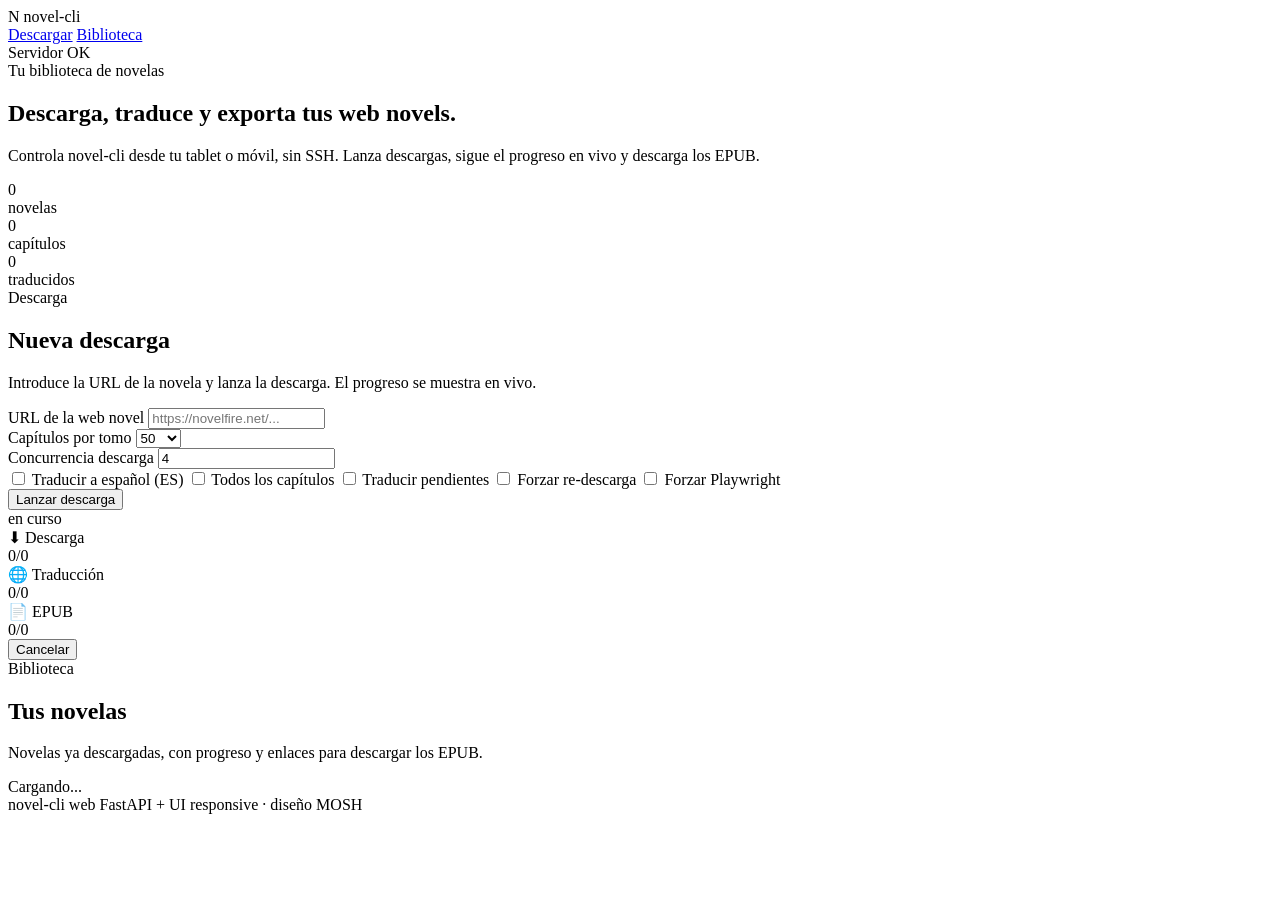
==== src/novel_cli/web/templates/index.html @ 01cb90b5 "feat(web): capa web FastAPI + UI (novel-cli web, jobs/ws/routes) y control de errores de descarga - " ====
<!DOCTYPE html>
<html lang="es">
<head>
  <meta charset="UTF-8" />
  <meta name="viewport" content="width=device-width, initial-scale=1.0" />
  <title>novel-cli web</title>
  <link
    rel="icon"
    href="data:image/svg+xml,%3Csvg xmlns='http://www.w3.org/2000/svg' viewBox='0 0 32 32'%3E%3Crect width='32' height='32' rx='8' fill='%23fa6f78'/%3E%3Ctext x='16' y='22' font-family='Arial' font-size='16' font-weight='700' fill='%23fff' text-anchor='middle'%3EN%3C/text%3E%3C/svg%3E"
  />
  <link rel="preconnect" href="https://fonts.googleapis.com" />
  <link rel="preconnect" href="https://fonts.gstatic.com" crossorigin />
  <link
    href="https://fonts.googleapis.com/css2?family=IBM+Plex+Sans+JP:wght@200;400;500;700&display=swap"
    rel="stylesheet"
  />
  <link rel="stylesheet" href="/static/css/app.css" />
</head>
<body>
  <header class="site-header">
    <div class="container">
      <div class="brand">
        <span class="logo">N</span>
        novel<span>-cli</span>
      </div>
      <nav id="main-nav">
        <a href="#descargar" class="active">Descargar</a>
        <a href="#biblioteca">Biblioteca</a>
      </nav>
      <div class="spacer"></div>
      <div class="server-status" id="server-status">
        <span class="dot"></span><span id="server-status-text">Servidor OK</span>
      </div>
    </div>
  </header>

  <section class="hero">
    <div class="container">
      <div class="eyebrow">Tu biblioteca de novelas</div>
      <h1>Descarga, traduce y exporta tus web novels.</h1>
      <p class="lead">Controla novel-cli desde tu tablet o móvil, sin SSH. Lanza descargas, sigue el progreso en vivo y descarga los EPUB.</p>
      <div class="stats">
        <div class="stat"><div class="num" id="stat-novels">0</div><div class="label">novelas</div></div>
        <div class="stat"><div class="num" id="stat-chapters">0</div><div class="label">capítulos</div></div>
        <div class="stat"><div class="num" id="stat-translated">0</div><div class="label">traducidos</div></div>
      </div>
    </div>
  </section>

  <section class="section" id="descargar">
    <div class="container">
      <div class="section-header">
        <div class="kicker">Descarga</div>
        <h2>Nueva descarga</h2>
        <p class="section-desc">Introduce la URL de la novela y lanza la descarga. El progreso se muestra en vivo.</p>
      </div>

      <form class="card job-form" id="job-form">
        <div class="field url-field">
          <label for="job-url">URL de la web novel</label>
          <input type="url" id="job-url" placeholder="https://novelfire.net/..." required />
        </div>
        <div class="row-fields">
          <div class="field">
            <label for="job-volume">Capítulos por tomo</label>
            <select id="job-volume">
              <option value="50" selected>50</option>
              <option value="100">100</option>
            </select>
          </div>
          <div class="field">
            <label for="job-concurrency">Concurrencia descarga</label>
            <input type="number" id="job-concurrency" value="4" min="1" />
          </div>
          <div class="field" id="field-translate-concurrency" hidden>
            <label for="job-translate-concurrency">Concurrencia traducción</label>
            <input type="number" id="job-translate-concurrency" value="4" min="1" />
          </div>
        </div>
        <div class="checkbox-group">
          <label><input type="checkbox" id="job-translate" /> Traducir a español (ES)</label>
          <label><input type="checkbox" id="job-all" /> Todos los capítulos</label>
          <label><input type="checkbox" id="job-pending" /> Traducir pendientes</label>
          <label><input type="checkbox" id="job-force" /> Forzar re-descarga</label>
          <label><input type="checkbox" id="job-playwright" /> Forzar Playwright</label>
        </div>
        <div class="form-actions">
          <button type="submit" class="btn btn-primary btn-lg" id="job-submit">
            <span class="spinner"></span>
            <span class="btn-label">Lanzar descarga</span>
          </button>
          <div class="job-current" id="job-current"></div>
        </div>
      </form>

      <div class="job-progress card" id="job-progress">
        <div class="job-head">
          <span class="job-url" id="job-progress-url"></span>
          <span class="badge badge-info" id="job-state-badge">en curso</span>
        </div>
        <div class="phases">
          <div class="phase">
            <span class="phase-icon">&#11015;</span>
            <span class="phase-label">Descarga</span>
            <div class="bar"><div class="bar-fill" id="bar-download"></div></div>
            <span class="count" id="count-download">0/0</span>
          </div>
          <div class="phase">
            <span class="phase-icon">&#127760;</span>
            <span class="phase-label">Traducción</span>
            <div class="bar"><div class="bar-fill" id="bar-translate"></div></div>
            <span class="count" id="count-translate">0/0</span>
          </div>
          <div class="phase">
            <span class="phase-icon">&#128196;</span>
            <span class="phase-label">EPUB</span>
            <div class="bar"><div class="bar-fill" id="bar-epub"></div></div>
            <span class="count" id="count-epub">0/0</span>
          </div>
        </div>
        <div class="status-line" id="status-line"></div>
        <div class="cancel-row">
          <button class="btn btn-secondary" id="cancel-btn">Cancelar</button>
        </div>
      </div>
    </div>
  </section>

  <section class="section" id="biblioteca">
    <div class="container">
      <div class="section-header">
        <div class="kicker">Biblioteca</div>
        <h2>Tus novelas</h2>
        <p class="section-desc">Novelas ya descargadas, con progreso y enlaces para descargar los EPUB.</p>
      </div>
      <div class="novel-list" id="novel-list">
        <div class="empty">Cargando...</div>
      </div>
    </div>
  </section>

  <footer class="site-footer">
    <div class="container">
      <span class="foot-brand">novel-cli web</span>
      <span>FastAPI + UI responsive · diseño MOSH</span>
    </div>
  </footer>

  <div id="toast"></div>
  <script src="/static/js/app.js"></script>
</body>
</html>
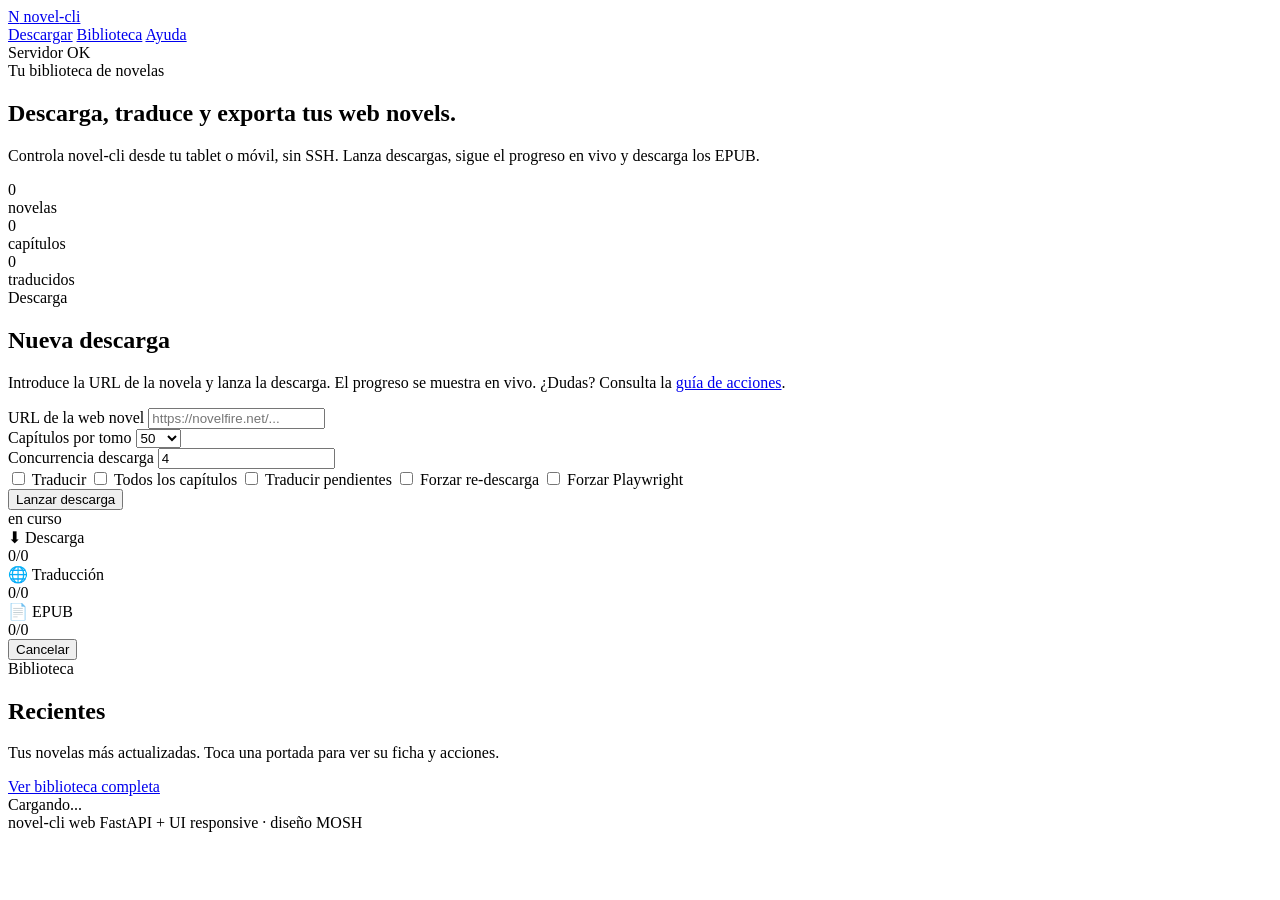
==== commit 63b56e3f: "feat(web): web multi-pagina y traduccion con idioma destino elegible - Web multi-pagina: / (descarga" ====
--- a/src/novel_cli/web/templates/index.html
+++ b/src/novel_cli/web/templates/index.html
@@ -16,18 +16,20 @@
   />
   <link rel="stylesheet" href="/static/css/app.css" />
 </head>
-<body>
+<body data-page="landing">
   <header class="site-header">
     <div class="container">
-      <div class="brand">
+      <a class="brand" href="/">
         <span class="logo">N</span>
         novel<span>-cli</span>
-      </div>
+      </a>
       <nav id="main-nav">
-        <a href="#descargar" class="active">Descargar</a>
-        <a href="#biblioteca">Biblioteca</a>
+        <a href="/" data-nav="landing">Descargar</a>
+        <a href="/biblioteca" data-nav="library">Biblioteca</a>
+        <a href="/ayuda" data-nav="help">Ayuda</a>
       </nav>
       <div class="spacer"></div>
+      <span class="backend-pill" id="backend-pill" hidden></span>
       <div class="server-status" id="server-status">
         <span class="dot"></span><span id="server-status-text">Servidor OK</span>
       </div>
@@ -52,7 +54,7 @@
       <div class="section-header">
         <div class="kicker">Descarga</div>
         <h2>Nueva descarga</h2>
-        <p class="section-desc">Introduce la URL de la novela y lanza la descarga. El progreso se muestra en vivo.</p>
+        <p class="section-desc">Introduce la URL de la novela y lanza la descarga. El progreso se muestra en vivo. ¿Dudas? Consulta la <a href="/ayuda">guía de acciones</a>.</p>
       </div>
 
       <form class="card job-form" id="job-form">
@@ -66,6 +68,8 @@
             <select id="job-volume">
               <option value="50" selected>50</option>
               <option value="100">100</option>
+              <option value="150">150</option>
+              <option value="200">200</option>
             </select>
           </div>
           <div class="field">
@@ -78,14 +82,18 @@
           </div>
         </div>
         <div class="checkbox-group">
-          <label><input type="checkbox" id="job-translate" /> Traducir a español (ES)</label>
+          <label><input type="checkbox" id="job-translate" /> Traducir</label>
           <label><input type="checkbox" id="job-all" /> Todos los capítulos</label>
           <label><input type="checkbox" id="job-pending" /> Traducir pendientes</label>
           <label><input type="checkbox" id="job-force" /> Forzar re-descarga</label>
           <label><input type="checkbox" id="job-playwright" /> Forzar Playwright</label>
         </div>
+        <div class="field translate-lang-field" id="field-language" hidden>
+          <label for="job-language">Idioma de traducción</label>
+          <select id="job-language"></select>
+        </div>
         <div class="form-actions">
-          <button type="submit" class="btn btn-primary btn-lg" id="job-submit">
+          <button type="submit" class="btn btn-primary btn-lg" id="job-submit" data-label="Lanzar descarga" data-loading="Lanzando...">
             <span class="spinner"></span>
             <span class="btn-label">Lanzar descarga</span>
           </button>
@@ -126,14 +134,17 @@
     </div>
   </section>
 
-  <section class="section" id="biblioteca">
+  <section class="section" id="recientes">
     <div class="container">
-      <div class="section-header">
-        <div class="kicker">Biblioteca</div>
-        <h2>Tus novelas</h2>
-        <p class="section-desc">Novelas ya descargadas, con progreso y enlaces para descargar los EPUB.</p>
+      <div class="section-header header-with-action">
+        <div>
+          <div class="kicker">Biblioteca</div>
+          <h2>Recientes</h2>
+          <p class="section-desc">Tus novelas más actualizadas. Toca una portada para ver su ficha y acciones.</p>
+        </div>
+        <a class="btn btn-secondary" href="/biblioteca">Ver biblioteca completa</a>
       </div>
-      <div class="novel-list" id="novel-list">
+      <div class="cover-grid" id="recent-list">
         <div class="empty">Cargando...</div>
       </div>
     </div>
@@ -147,6 +158,8 @@
   </footer>
 
   <div id="toast"></div>
+  <script src="/static/js/common.js"></script>
+  <script src="/static/js/jobs.js"></script>
   <script src="/static/js/app.js"></script>
 </body>
-</html>
+</html>
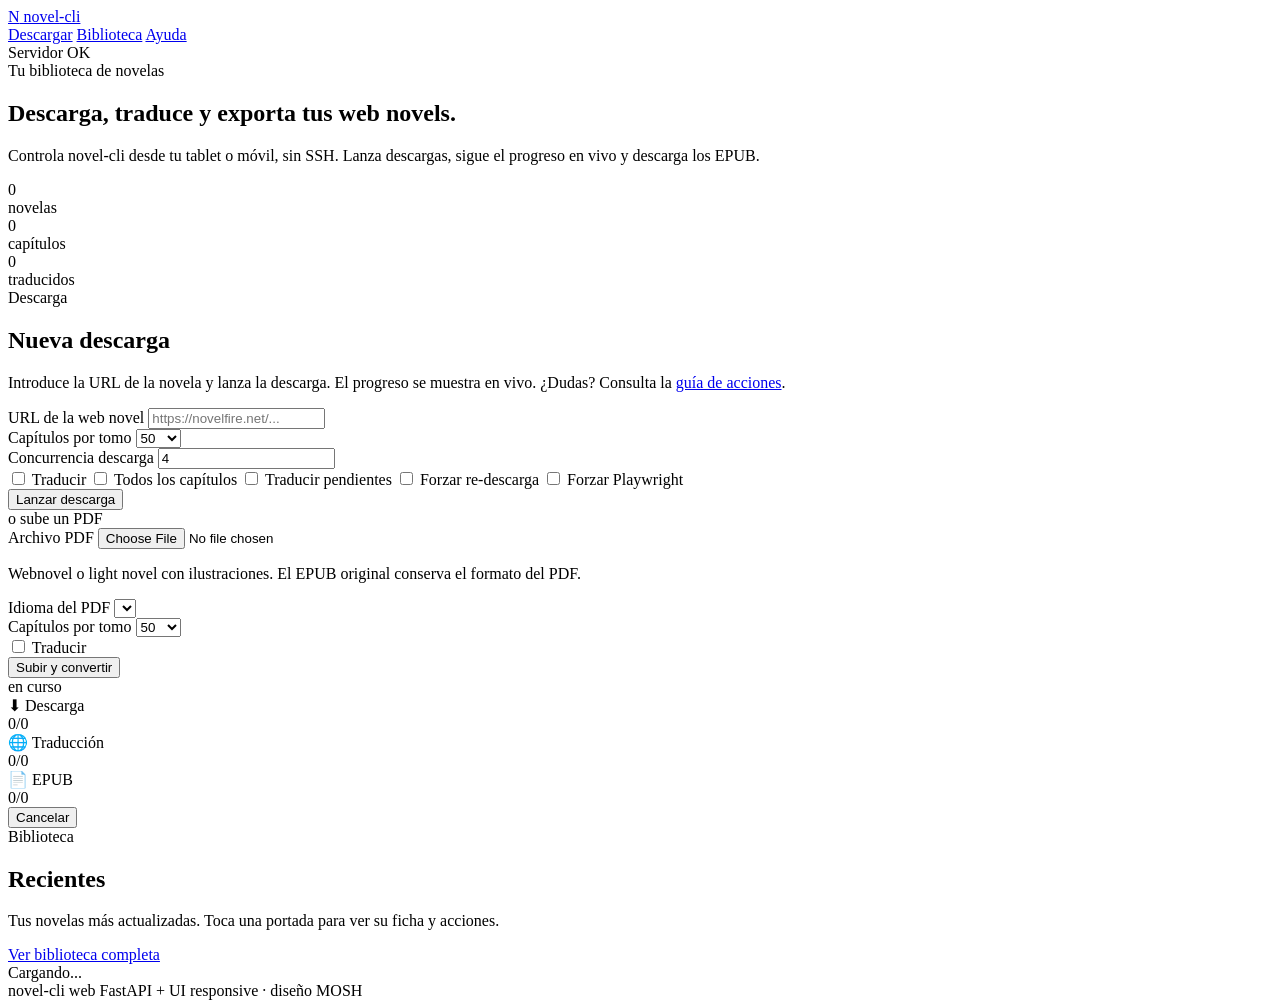
==== commit e64dba42: "feat(web): PDF upload endpoint, jobs and UI (spec 0.3.0/02) - POST /api/upload (multipart): validate" ====
--- a/src/novel_cli/web/templates/index.html
+++ b/src/novel_cli/web/templates/index.html
@@ -101,6 +101,44 @@
         </div>
       </form>
 
+      <div class="section-separator" role="separator">o sube un PDF</div>
+
+      <form class="card job-form" id="pdf-form">
+        <div class="field url-field">
+          <label for="pdf-file">Archivo PDF</label>
+          <input type="file" id="pdf-file" accept=".pdf,application/pdf" required />
+          <p class="field-hint">Webnovel o light novel con ilustraciones. El EPUB original conserva el formato del PDF.</p>
+        </div>
+        <div class="row-fields">
+          <div class="field">
+            <label for="pdf-source">Idioma del PDF</label>
+            <select id="pdf-source"></select>
+          </div>
+          <div class="field">
+            <label for="pdf-volume">Capítulos por tomo</label>
+            <select id="pdf-volume">
+              <option value="50" selected>50</option>
+              <option value="100">100</option>
+              <option value="150">150</option>
+              <option value="200">200</option>
+            </select>
+          </div>
+        </div>
+        <div class="checkbox-group">
+          <label><input type="checkbox" id="pdf-translate" /> Traducir</label>
+        </div>
+        <div class="field translate-lang-field" id="pdf-field-language" hidden>
+          <label for="pdf-language">Idioma de traducción</label>
+          <select id="pdf-language"></select>
+        </div>
+        <div class="form-actions">
+          <button type="submit" class="btn btn-primary btn-lg" id="pdf-submit" data-label="Subir y convertir" data-loading="Subiendo...">
+            <span class="spinner"></span>
+            <span class="btn-label">Subir y convertir</span>
+          </button>
+        </div>
+      </form>
+
       <div class="job-progress card" id="job-progress">
         <div class="job-head">
           <span class="job-url" id="job-progress-url"></span>
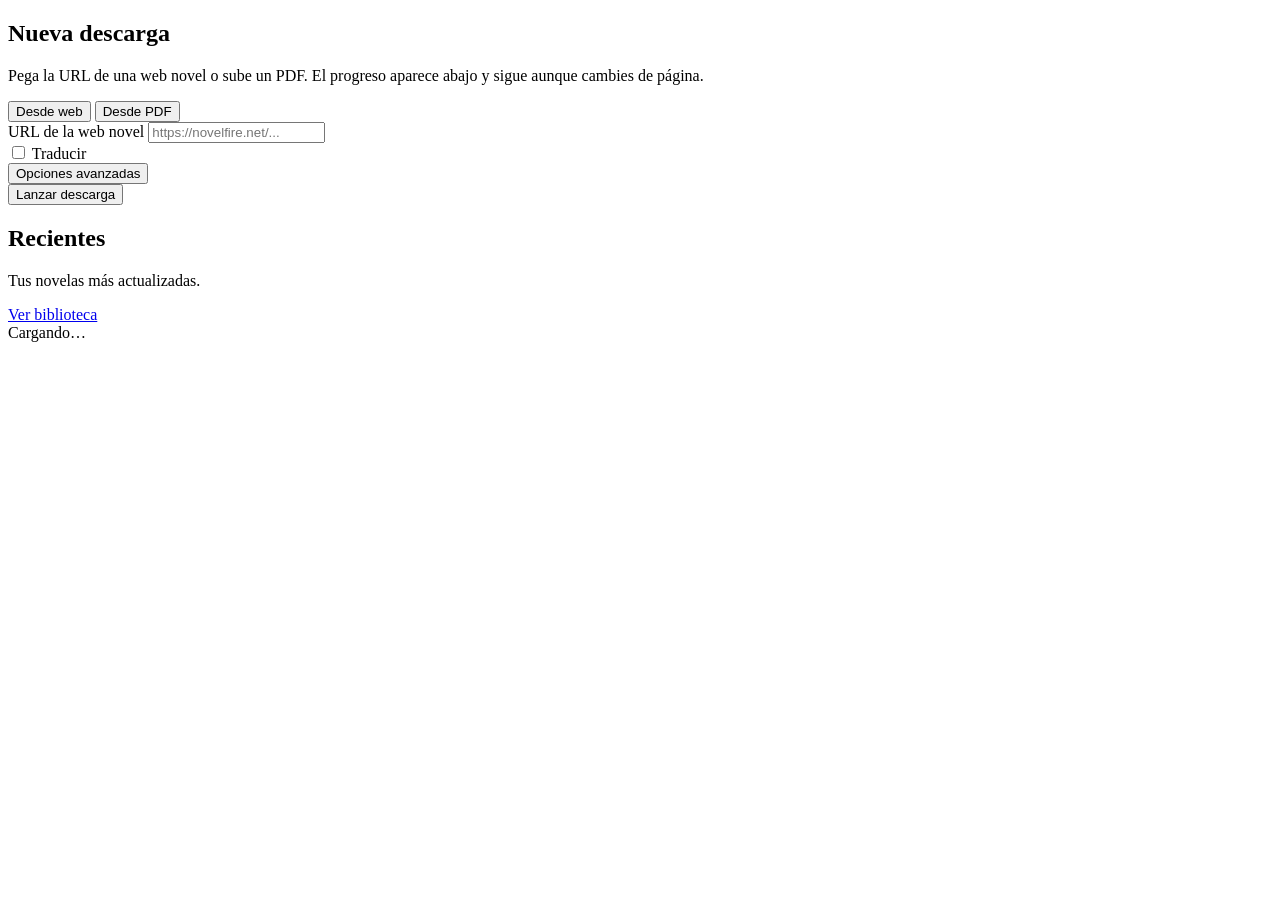
==== commit 694111aa: "feat(web): rediseno completo con design system propio (specs 0.3.0/05-08) Sustituye el diseno MOSH (" ====
--- a/src/novel_cli/web/templates/index.html
+++ b/src/novel_cli/web/templates/index.html
@@ -6,198 +6,187 @@
   <title>novel-cli web</title>
   <link
     rel="icon"
-    href="data:image/svg+xml,%3Csvg xmlns='http://www.w3.org/2000/svg' viewBox='0 0 32 32'%3E%3Crect width='32' height='32' rx='8' fill='%23fa6f78'/%3E%3Ctext x='16' y='22' font-family='Arial' font-size='16' font-weight='700' fill='%23fff' text-anchor='middle'%3EN%3C/text%3E%3C/svg%3E"
+    href="data:image/svg+xml,%3Csvg xmlns='http://www.w3.org/2000/svg' viewBox='0 0 32 32'%3E%3Crect width='32' height='32' rx='7' fill='%23e0575f'/%3E%3Ctext x='16' y='22' font-family='system-ui' font-size='16' font-weight='700' fill='%23fff' text-anchor='middle'%3EN%3C/text%3E%3C/svg%3E"
   />
-  <link rel="preconnect" href="https://fonts.googleapis.com" />
-  <link rel="preconnect" href="https://fonts.gstatic.com" crossorigin />
-  <link
-    href="https://fonts.googleapis.com/css2?family=IBM+Plex+Sans+JP:wght@200;400;500;700&display=swap"
-    rel="stylesheet"
-  />
+  <script>
+    (function () {
+      try {
+        document.documentElement.dataset.theme =
+          localStorage.getItem("novel_web_theme") || "auto";
+      } catch (e) {
+        document.documentElement.dataset.theme = "auto";
+      }
+    })();
+  </script>
   <link rel="stylesheet" href="/static/css/app.css" />
 </head>
 <body data-page="landing">
-  <header class="site-header">
-    <div class="container">
-      <a class="brand" href="/">
-        <span class="logo">N</span>
-        novel<span>-cli</span>
-      </a>
-      <nav id="main-nav">
-        <a href="/" data-nav="landing">Descargar</a>
-        <a href="/biblioteca" data-nav="library">Biblioteca</a>
-        <a href="/ayuda" data-nav="help">Ayuda</a>
-      </nav>
-      <div class="spacer"></div>
-      <span class="backend-pill" id="backend-pill" hidden></span>
-      <div class="server-status" id="server-status">
-        <span class="dot"></span><span id="server-status-text">Servidor OK</span>
-      </div>
-    </div>
-  </header>
+  <!--partial:header-->
 
-  <section class="hero">
-    <div class="container">
-      <div class="eyebrow">Tu biblioteca de novelas</div>
-      <h1>Descarga, traduce y exporta tus web novels.</h1>
-      <p class="lead">Controla novel-cli desde tu tablet o móvil, sin SSH. Lanza descargas, sigue el progreso en vivo y descarga los EPUB.</p>
-      <div class="stats">
-        <div class="stat"><div class="num" id="stat-novels">0</div><div class="label">novelas</div></div>
-        <div class="stat"><div class="num" id="stat-chapters">0</div><div class="label">capítulos</div></div>
-        <div class="stat"><div class="num" id="stat-translated">0</div><div class="label">traducidos</div></div>
-      </div>
-    </div>
-  </section>
+  <main>
+    <section class="section">
+      <div class="container">
+        <div class="section-header">
+          <h1 class="page-title" id="descargar">Nueva descarga</h1>
+          <p class="section-desc">
+            Pega la URL de una web novel o sube un PDF. El progreso aparece abajo
+            y sigue aunque cambies de página.
+          </p>
+        </div>
 
-  <section class="section" id="descargar">
-    <div class="container">
-      <div class="section-header">
-        <div class="kicker">Descarga</div>
-        <h2>Nueva descarga</h2>
-        <p class="section-desc">Introduce la URL de la novela y lanza la descarga. El progreso se muestra en vivo. ¿Dudas? Consulta la <a href="/ayuda">guía de acciones</a>.</p>
-      </div>
+        <div class="task">
+          <div class="segmented" id="source-switch" role="tablist" aria-label="Origen">
+            <button type="button" role="tab" data-source="web" aria-selected="true">
+              Desde web
+            </button>
+            <button type="button" role="tab" data-source="pdf" aria-selected="false">
+              Desde PDF
+            </button>
+          </div>
 
-      <form class="card job-form" id="job-form">
-        <div class="field url-field">
-          <label for="job-url">URL de la web novel</label>
-          <input type="url" id="job-url" placeholder="https://novelfire.net/..." required />
-        </div>
-        <div class="row-fields">
-          <div class="field">
-            <label for="job-volume">Capítulos por tomo</label>
-            <select id="job-volume">
-              <option value="50" selected>50</option>
-              <option value="100">100</option>
-              <option value="150">150</option>
-              <option value="200">200</option>
-            </select>
-          </div>
-          <div class="field">
-            <label for="job-concurrency">Concurrencia descarga</label>
-            <input type="number" id="job-concurrency" value="4" min="1" />
-          </div>
-          <div class="field" id="field-translate-concurrency" hidden>
-            <label for="job-translate-concurrency">Concurrencia traducción</label>
-            <input type="number" id="job-translate-concurrency" value="4" min="1" />
-          </div>
-        </div>
-        <div class="checkbox-group">
-          <label><input type="checkbox" id="job-translate" /> Traducir</label>
-          <label><input type="checkbox" id="job-all" /> Todos los capítulos</label>
-          <label><input type="checkbox" id="job-pending" /> Traducir pendientes</label>
-          <label><input type="checkbox" id="job-force" /> Forzar re-descarga</label>
-          <label><input type="checkbox" id="job-playwright" /> Forzar Playwright</label>
-        </div>
-        <div class="field translate-lang-field" id="field-language" hidden>
-          <label for="job-language">Idioma de traducción</label>
-          <select id="job-language"></select>
-        </div>
-        <div class="form-actions">
-          <button type="submit" class="btn btn-primary btn-lg" id="job-submit" data-label="Lanzar descarga" data-loading="Lanzando...">
-            <span class="spinner"></span>
-            <span class="btn-label">Lanzar descarga</span>
-          </button>
-          <div class="job-current" id="job-current"></div>
-        </div>
-      </form>
+          <form class="card job-form" id="job-form" data-panel="web">
+            <div class="field url-field">
+              <label for="job-url">URL de la web novel</label>
+              <input type="url" id="job-url" placeholder="https://novelfire.net/..." required />
+            </div>
 
-      <div class="section-separator" role="separator">o sube un PDF</div>
+            <div class="switch-row">
+              <label class="switch">
+                <input type="checkbox" id="job-translate" />
+                <span>Traducir</span>
+              </label>
+              <div class="field translate-lang-field" id="field-language" hidden>
+                <label for="job-language">Idioma de traducción</label>
+                <select id="job-language"></select>
+              </div>
+            </div>
 
-      <form class="card job-form" id="pdf-form">
-        <div class="field url-field">
-          <label for="pdf-file">Archivo PDF</label>
-          <input type="file" id="pdf-file" accept=".pdf,application/pdf" required />
-          <p class="field-hint">Webnovel o light novel con ilustraciones. El EPUB original conserva el formato del PDF.</p>
-        </div>
-        <div class="row-fields">
-          <div class="field">
-            <label for="pdf-source">Idioma del PDF</label>
-            <select id="pdf-source"></select>
-          </div>
-          <div class="field">
-            <label for="pdf-volume">Capítulos por tomo</label>
-            <select id="pdf-volume">
-              <option value="50" selected>50</option>
-              <option value="100">100</option>
-              <option value="150">150</option>
-              <option value="200">200</option>
-            </select>
-          </div>
-        </div>
-        <div class="checkbox-group">
-          <label><input type="checkbox" id="pdf-translate" /> Traducir</label>
-        </div>
-        <div class="field translate-lang-field" id="pdf-field-language" hidden>
-          <label for="pdf-language">Idioma de traducción</label>
-          <select id="pdf-language"></select>
-        </div>
-        <div class="form-actions">
-          <button type="submit" class="btn btn-primary btn-lg" id="pdf-submit" data-label="Subir y convertir" data-loading="Subiendo...">
-            <span class="spinner"></span>
-            <span class="btn-label">Subir y convertir</span>
-          </button>
-        </div>
-      </form>
+            <button
+              type="button"
+              class="advanced-toggle"
+              id="advanced-toggle"
+              aria-expanded="false"
+              aria-controls="advanced-panel"
+            >
+              <span data-icon="chevron-down"></span>Opciones avanzadas
+            </button>
 
-      <div class="job-progress card" id="job-progress">
-        <div class="job-head">
-          <span class="job-url" id="job-progress-url"></span>
-          <span class="badge badge-info" id="job-state-badge">en curso</span>
-        </div>
-        <div class="phases">
-          <div class="phase">
-            <span class="phase-icon">&#11015;</span>
-            <span class="phase-label">Descarga</span>
-            <div class="bar"><div class="bar-fill" id="bar-download"></div></div>
-            <span class="count" id="count-download">0/0</span>
-          </div>
-          <div class="phase">
-            <span class="phase-icon">&#127760;</span>
-            <span class="phase-label">Traducción</span>
-            <div class="bar"><div class="bar-fill" id="bar-translate"></div></div>
-            <span class="count" id="count-translate">0/0</span>
-          </div>
-          <div class="phase">
-            <span class="phase-icon">&#128196;</span>
-            <span class="phase-label">EPUB</span>
-            <div class="bar"><div class="bar-fill" id="bar-epub"></div></div>
-            <span class="count" id="count-epub">0/0</span>
-          </div>
-        </div>
-        <div class="status-line" id="status-line"></div>
-        <div class="cancel-row">
-          <button class="btn btn-secondary" id="cancel-btn">Cancelar</button>
+            <div class="advanced-panel" id="advanced-panel" hidden>
+              <div class="row-fields">
+                <div class="field">
+                  <label for="job-volume">Capítulos por tomo</label>
+                  <select id="job-volume">
+                    <option value="50" selected>50</option>
+                    <option value="100">100</option>
+                    <option value="150">150</option>
+                    <option value="200">200</option>
+                  </select>
+                </div>
+                <div class="field">
+                  <label for="job-concurrency">Concurrencia descarga</label>
+                  <input type="number" id="job-concurrency" value="4" min="1" />
+                </div>
+                <div class="field" id="field-translate-concurrency" hidden>
+                  <label for="job-translate-concurrency">Concurrencia traducción</label>
+                  <input type="number" id="job-translate-concurrency" value="4" min="1" />
+                </div>
+              </div>
+              <div class="checkbox-group">
+                <label><input type="checkbox" id="job-all" /> Todos los capítulos</label>
+                <label><input type="checkbox" id="job-pending" /> Traducir pendientes</label>
+                <label><input type="checkbox" id="job-force" /> Forzar re-descarga</label>
+                <label><input type="checkbox" id="job-playwright" /> Forzar Playwright</label>
+              </div>
+            </div>
+
+            <div class="form-actions">
+              <button
+                type="submit"
+                class="btn btn-primary btn-lg"
+                id="job-submit"
+                data-label="Lanzar descarga"
+                data-loading="Lanzando..."
+              >
+                <span class="spinner"></span>
+                <span class="btn-label">Lanzar descarga</span>
+              </button>
+            </div>
+          </form>
+
+          <form class="card job-form" id="pdf-form" data-panel="pdf" hidden>
+            <div class="field url-field">
+              <label for="pdf-file">Archivo PDF</label>
+              <input type="file" id="pdf-file" accept=".pdf,application/pdf" required />
+              <p class="field-hint">
+                Webnovel o light novel con ilustraciones. El EPUB original conserva
+                el formato del PDF.
+              </p>
+            </div>
+            <div class="row-fields">
+              <div class="field">
+                <label for="pdf-source">Idioma del PDF</label>
+                <select id="pdf-source"></select>
+              </div>
+              <div class="field">
+                <label for="pdf-volume">Capítulos por tomo</label>
+                <select id="pdf-volume">
+                  <option value="50" selected>50</option>
+                  <option value="100">100</option>
+                  <option value="150">150</option>
+                  <option value="200">200</option>
+                </select>
+              </div>
+            </div>
+            <div class="switch-row">
+              <label class="switch">
+                <input type="checkbox" id="pdf-translate" />
+                <span>Traducir</span>
+              </label>
+              <div class="field translate-lang-field" id="pdf-field-language" hidden>
+                <label for="pdf-language">Idioma de traducción</label>
+                <select id="pdf-language"></select>
+              </div>
+            </div>
+            <div class="form-actions">
+              <button
+                type="submit"
+                class="btn btn-primary btn-lg"
+                id="pdf-submit"
+                data-label="Subir y convertir"
+                data-loading="Subiendo..."
+              >
+                <span class="spinner"></span>
+                <span class="btn-label">Subir y convertir</span>
+              </button>
+            </div>
+          </form>
         </div>
       </div>
-    </div>
-  </section>
+    </section>
 
-  <section class="section" id="recientes">
-    <div class="container">
-      <div class="section-header header-with-action">
-        <div>
-          <div class="kicker">Biblioteca</div>
-          <h2>Recientes</h2>
-          <p class="section-desc">Tus novelas más actualizadas. Toca una portada para ver su ficha y acciones.</p>
+    <section class="section">
+      <div class="container">
+        <div class="section-header header-with-action">
+          <div>
+            <h2>Recientes</h2>
+            <p class="section-desc">Tus novelas más actualizadas.</p>
+          </div>
+          <a class="btn btn-secondary" href="/biblioteca">Ver biblioteca</a>
         </div>
-        <a class="btn btn-secondary" href="/biblioteca">Ver biblioteca completa</a>
+        <div class="cover-grid" id="recent-list">
+          <div class="empty">Cargando…</div>
+        </div>
       </div>
-      <div class="cover-grid" id="recent-list">
-        <div class="empty">Cargando...</div>
-      </div>
-    </div>
-  </section>
+    </section>
+  </main>
 
-  <footer class="site-footer">
-    <div class="container">
-      <span class="foot-brand">novel-cli web</span>
-      <span>FastAPI + UI responsive · diseño MOSH</span>
-    </div>
-  </footer>
+  <!--partial:jobbar-->
+  <!--partial:footer-->
 
-  <div id="toast"></div>
+  <div id="toast" role="status" aria-live="polite"></div>
+  <script src="/static/js/theme.js"></script>
   <script src="/static/js/common.js"></script>
   <script src="/static/js/jobs.js"></script>
   <script src="/static/js/app.js"></script>
 </body>
-</html>+</html>
